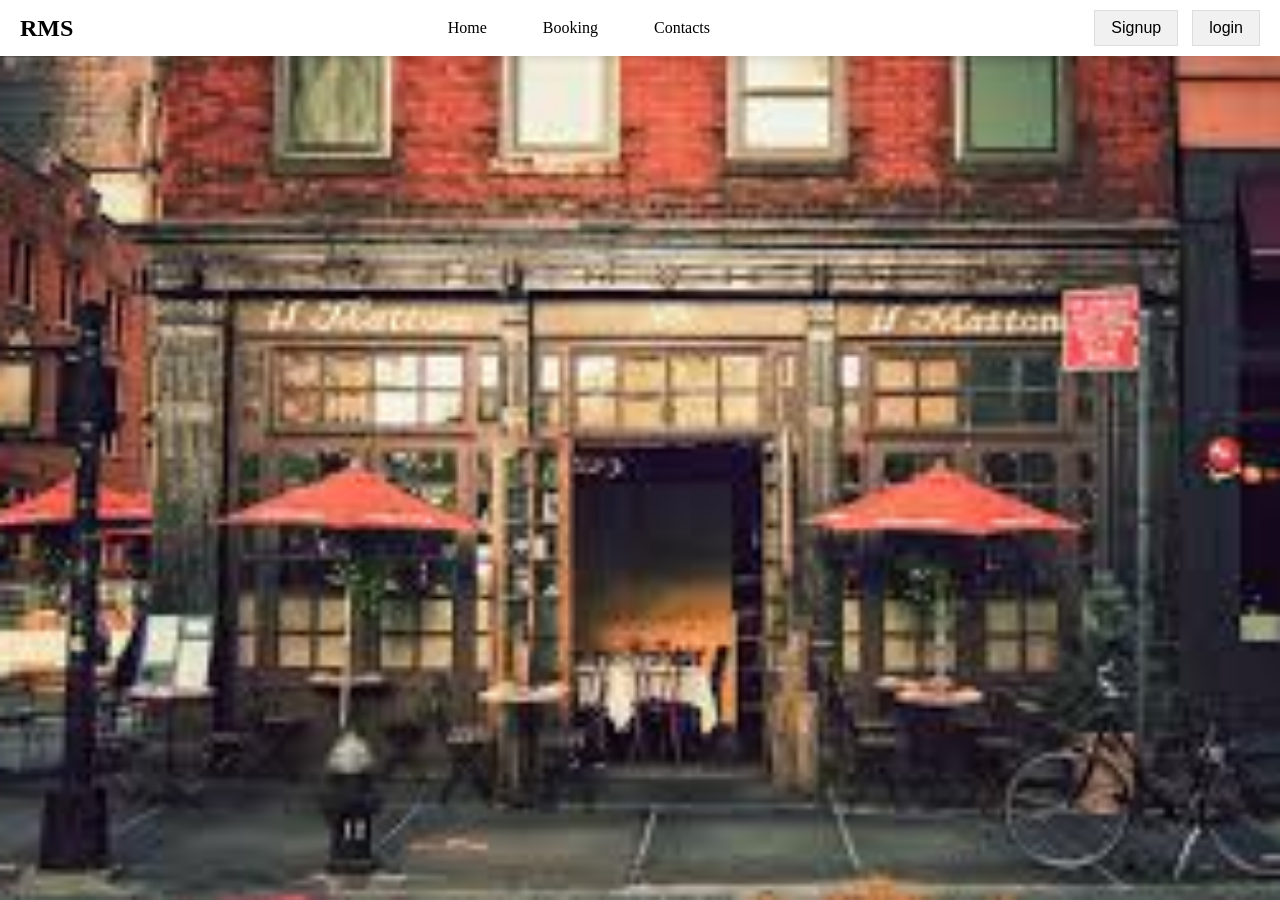
==== restaurentManagement/landing.html @ 0178c38e "initial commit" ====
<!DOCTYPE html>
<html lang="en">
<head>
    <meta charset="UTF-8">
    <meta name="viewport" content="width=device-width, initial-scale=1.0">
    <title>Document</title>
    <link rel="stylesheet" href="landing.css">
</head>
<style>
    
</style>
<body>
    <div class="nav">
        <div class="logo">RMS</div>
        <div class="navlinks">
            <ul >
                <li>Home</li>
                <li>Booking</li>
                <li>Contacts</li>
            </ul>
        </div>
        <div class="auth">
            <button>
                <a href="./signup/signup.html" style="text-decoration: none; color: black;">
                Signup
            </a>
        </button>
            <button>
            <a href="./login/login.html" style="text-decoration: none; color: black;">
                login
            </a>
            
            </button>
        </div>
    </div>



</body>
</html>
---- restaurentManagement/landing.css ----
* {
    margin: 0;
    padding: 0;
    box-sizing: border-box;
}

body {
    position: relative;
    background-image: url('./public/images.jpeg');
    background-repeat: no-repeat;
    background-size: cover;
    background-position: center;
    background-attachment: fixed;
}

body::before {
    content: "";
    position: absolute;
    top: 0;
    left: 0;
    right: 0;
    bottom: 0;
    background-color: rgba(0, 0, 0, 0.5); /* Adjust the color and opacity */
    z-index: -1; /* Keeps the overlay behind content */
}


.nav {
    display: flex;
    justify-content: space-between;
    align-items: center;
    background-color: #ffffff;
    padding: 10px 20px;
    box-shadow: 0 4px 8px rgba(0, 0, 0, 0.1);
}

.logo {
    font-size: 24px;
    font-weight: bold;
    color: #000;
    cursor: pointer;
}

.navlinks ul {
    display: flex;
    gap: 2rem;
    list-style: none;
}

.navlinks ul li {
    padding: 8px 12px;
    cursor: pointer;
    transition: background-color 0.3s;
}

.navlinks ul li:hover {
    background-color: #ddd;
}

.auth button {
    padding: 8px 16px;
    font-size: 16px;
    margin-left: 10px;
    cursor: pointer;
    border: 1px solid #ddd;
    background-color: #f1f1f1;
    color: #000;
    transition: background-color 0.3s, color 0.3s;
}

.auth button:hover {
    background-color: #007bff;
    color: #fff;
}

.Heroimage {
    display: flex;
    justify-content: center;
    padding: 20px;
}
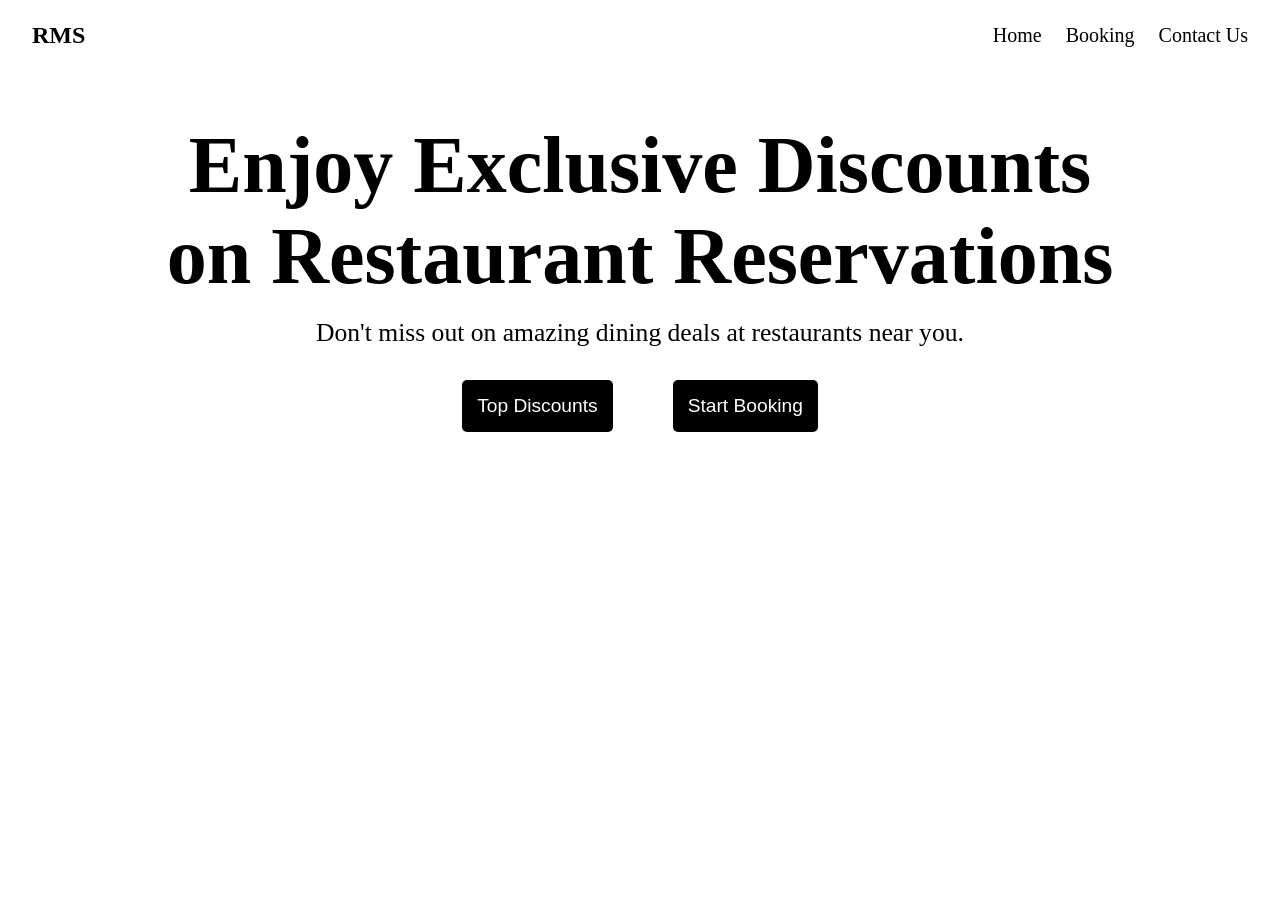
==== commit 90d1d94b: "changes to landing page" ====
--- a/restaurentManagement/landing.html
+++ b/restaurentManagement/landing.html
@@ -14,27 +14,27 @@
         <div class="logo">RMS</div>
         <div class="navlinks">
             <ul >
-                <li>Home</li>
-                <li>Booking</li>
-                <li>Contacts</li>
+                <li><a href="./landing.html">Home</a></li>
+                <li ><a href="./booking/booking.html ">Booking</a></li>
+                <li><a href="/">Contact Us</a></li>
             </ul>
-        </div>
-        <div class="auth">
-            <button>
-                <a href="./signup/signup.html" style="text-decoration: none; color: black;">
-                Signup
-            </a>
-        </button>
-            <button>
-            <a href="./login/login.html" style="text-decoration: none; color: black;">
-                login
-            </a>
-            
-            </button>
         </div>
     </div>
 
+    <div class="heroSection">
+        <div class="heroText">
+            <h1>Enjoy Exclusive Discounts <br>on Restaurant Reservations</h1>
+            <p>Don't miss out on amazing dining deals at restaurants near you.
+            <div class="buttonWrapper">
 
+
+                <button class="Bt1">Top Discounts</button>
+                <button class="Bt2">Start Booking</button>
+            </div>
+        </div>
+          
+    </div>
+   
 
 </body>
 </html>
--- a/restaurentManagement/landing.css
+++ b/restaurentManagement/landing.css
@@ -4,77 +4,107 @@
     box-sizing: border-box;
 }
 
-body {
-    position: relative;
-    background-image: url('./public/images.jpeg');
-    background-repeat: no-repeat;
-    background-size: cover;
-    background-position: center;
-    background-attachment: fixed;
-}
-
-body::before {
-    content: "";
-    position: absolute;
-    top: 0;
-    left: 0;
-    right: 0;
-    bottom: 0;
-    background-color: rgba(0, 0, 0, 0.5); /* Adjust the color and opacity */
-    z-index: -1; /* Keeps the overlay behind content */
-}
-
-
 .nav {
     display: flex;
     justify-content: space-between;
     align-items: center;
+    padding: 1rem 2rem;
     background-color: #ffffff;
-    padding: 10px 20px;
-    box-shadow: 0 4px 8px rgba(0, 0, 0, 0.1);
+    height: 70px; 
 }
 
 .logo {
-    font-size: 24px;
+    font-size: 1.5rem;
     font-weight: bold;
-    color: #000;
-    cursor: pointer;
+    color: rgb(0, 0, 0);
 }
 
+/* Adjust navlinks container */
 .navlinks ul {
+    list-style: none;
     display: flex;
-    gap: 2rem;
-    list-style: none;
+    gap: 1.5rem; /* Increase gap for better spacing */
 }
 
-.navlinks ul li {
-    padding: 8px 12px;
-    cursor: pointer;
-    transition: background-color 0.3s;
+.navlinks li {
+    color: rgb(0, 0, 0);
 }
 
-.navlinks ul li:hover {
-    background-color: #ddd;
+.auth {
+    display: flex;
+    gap: 1rem; /* Space between the signup and login buttons */
 }
 
-.auth button {
-    padding: 8px 16px;
-    font-size: 16px;
-    margin-left: 10px;
-    cursor: pointer;
-    border: 1px solid #ddd;
-    background-color: #f1f1f1;
-    color: #000;
-    transition: background-color 0.3s, color 0.3s;
+
+
+ul a {
+    text-decoration: none;
+    color: rgb(0, 0, 0);
+    font-size: 20px;
 }
 
-.auth button:hover {
-    background-color: #007bff;
-    color: #fff;
+/* Additional styling for hover effects */
+.navlinks a:hover,
+button a:hover {
+    color: #161616; /* Lighten color on hover */
 }
 
-.Heroimage {
+
+.image {
+    display: flex;
+    justify-content: center; /* Center horizontally */
+    align-items: center; /* Center vertically if there's additional space */
+    width: 100%;
+    padding-top: 1rem; /* Add some spacing below the navbar */
+}
+
+/* Centered image styling */
+.image img {
+    width: 80%; /* Adjust the width as needed (e.g., 80% of the container width) */
+    max-width: 900px; /* Set a max-width to prevent it from growing too large */
+    height: auto; /* Maintain aspect ratio */
+}
+
+
+.heroSection {
+    display: flex;
+    flex-direction: column; /* Stack content vertically */
+    align-items: center; /* Center-aligns content horizontally */
+    text-align: center; /* Center-aligns text within hero section */
+    margin-top: 50px;
+}
+
+.heroSection h1 {
+    font-size: 5rem;
+    margin-bottom: 1rem;
+}
+
+.heroSection p {
+    font-size: 1.6rem;
+    margin-bottom: 2rem; /* Adds space below paragraph */
+}
+
+.buttonWrapper {
     display: flex;
     justify-content: center;
-    padding: 20px;
+    gap: 30px; /* Space between buttons */
+    margin-top: 1rem;
 }
+
+.heroSection button {
+    padding: 15px;
+    font-size: 1.2rem;
+    cursor: pointer;
+    border-radius: 5px;
+    background-color: black;
+    color: white;
+    border: none;
+}
+.heroSection button:hover{
+    background-color: #3a3a3a;
+    color: white;
+}
+
+.Bt1 {
+    margin-right: 30px;
+}
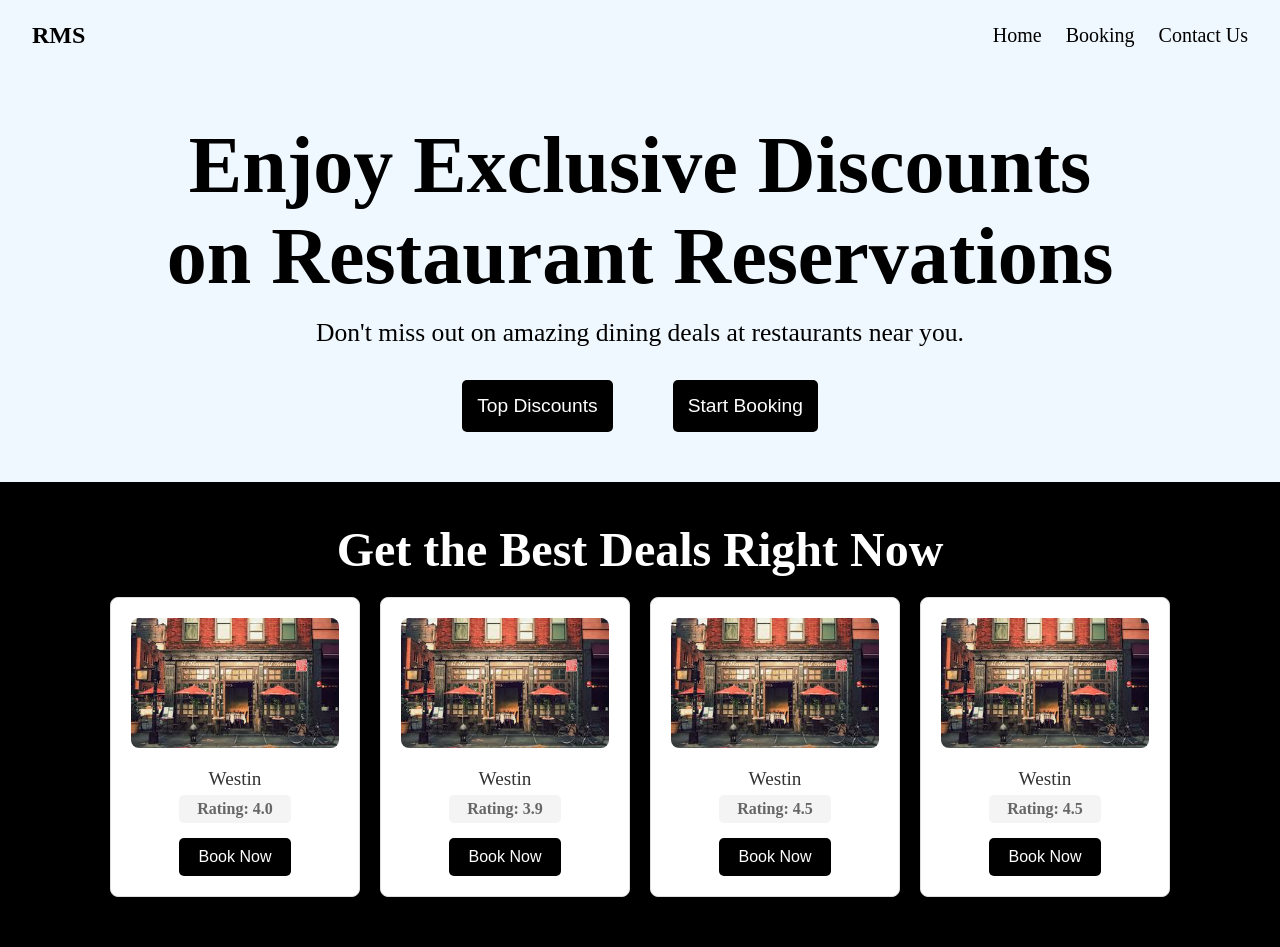
==== commit ff5c41f1: "updated landing page" ====
--- a/restaurentManagement/landing.html
+++ b/restaurentManagement/landing.html
@@ -34,6 +34,47 @@
         </div>
           
     </div>
+    
+    <div class="Section2" style="background-color: black; ">
+    <h1>Get the Best Deals Right Now</h1>
+    <div class="cardSection">
+        <div class="card">
+            <img src="public/images.jpeg" alt="img here">
+            <div class="cardContent">
+                <p>Westin</p>
+                <p class="rating">Rating: 4.0</p>
+                <button>Book Now</button>
+            </div>
+        </div>
+        <div class="card">
+            <img src="public/images.jpeg" alt="img here">
+            <div class="cardContent">
+                <p>Westin</p>
+                <p class="rating">Rating: 3.9</p>
+                <button>Book Now</button>
+            </div>
+        </div>
+        <div class="card">
+            <img src="public/images.jpeg" alt="img here">
+            <div class="cardContent">
+                <p>Westin</p>
+                <p class="rating">Rating: 4.5</p>
+                <button>Book Now</button>
+            </div>
+        </div>
+        <div class="card">
+            <img src="public/images.jpeg" alt="img here">
+            <div class="cardContent">
+                <p>Westin</p>
+                <p class="rating">Rating: 4.5</p>
+                <button>Book Now</button>
+            </div>
+        </div>
+    </div>
+</div>
+
+    
+    </div>
    
 
 </body>
--- a/restaurentManagement/landing.css
+++ b/restaurentManagement/landing.css
@@ -2,14 +2,17 @@
     margin: 0;
     padding: 0;
     box-sizing: border-box;
+
 }
-
+body {
+    background-color: aliceblue;
+}
 .nav {
     display: flex;
     justify-content: space-between;
     align-items: center;
     padding: 1rem 2rem;
-    background-color: #ffffff;
+    background-color:aliceblue;
     height: 70px; 
 }
 
@@ -19,7 +22,6 @@
     color: rgb(0, 0, 0);
 }
 
-/* Adjust navlinks container */
 .navlinks ul {
     list-style: none;
     display: flex;
@@ -32,7 +34,7 @@
 
 .auth {
     display: flex;
-    gap: 1rem; /* Space between the signup and login buttons */
+    gap: 1rem; 
 }
 
 
@@ -43,34 +45,34 @@
     font-size: 20px;
 }
 
-/* Additional styling for hover effects */
+
 .navlinks a:hover,
 button a:hover {
-    color: #161616; /* Lighten color on hover */
+    color: #161616;
 }
 
 
 .image {
     display: flex;
-    justify-content: center; /* Center horizontally */
-    align-items: center; /* Center vertically if there's additional space */
+    justify-content: center;
+    align-items: center;
     width: 100%;
-    padding-top: 1rem; /* Add some spacing below the navbar */
+    padding-top: 1rem;
 }
 
-/* Centered image styling */
+
 .image img {
-    width: 80%; /* Adjust the width as needed (e.g., 80% of the container width) */
-    max-width: 900px; /* Set a max-width to prevent it from growing too large */
-    height: auto; /* Maintain aspect ratio */
+    width: 80%; 
+    max-width: 900px; 
+    height: auto;
 }
 
 
 .heroSection {
     display: flex;
-    flex-direction: column; /* Stack content vertically */
-    align-items: center; /* Center-aligns content horizontally */
-    text-align: center; /* Center-aligns text within hero section */
+    flex-direction: column;
+    align-items: center;
+    text-align: center; 
     margin-top: 50px;
 }
 
@@ -81,13 +83,13 @@
 
 .heroSection p {
     font-size: 1.6rem;
-    margin-bottom: 2rem; /* Adds space below paragraph */
+    margin-bottom: 2rem;
 }
 
 .buttonWrapper {
     display: flex;
     justify-content: center;
-    gap: 30px; /* Space between buttons */
+    gap: 30px; 
     margin-top: 1rem;
 }
 
@@ -107,4 +109,87 @@
 
 .Bt1 {
     margin-right: 30px;
-}+}
+
+/*this is section2*/
+.Section2 {
+    display: flex;
+    flex-direction: column;
+    align-items: center;
+    margin-top: 50px;
+    padding-top: 40px;
+    padding-bottom: 50px;
+}
+
+.Section2 h1 {
+    font-size: 3rem;
+    margin-bottom: 20px;
+    text-align: center;
+    color: white;
+}
+
+.cardSection {
+    display: flex;
+    gap: 20px; /* Space between each card */
+    justify-content: center;
+    flex-wrap: wrap;
+    max-width: 1200px;
+}
+
+.card {
+    background-color: white;
+    border: 1px solid #ddd;
+    border-radius: 8px;
+    padding: 20px;
+    width: 250px;
+    display: flex;
+    flex-direction: column;
+    align-items: center;
+    box-shadow: 0 4px 8px rgba(0, 0, 0, 0.1);
+    text-align: center;
+    transition: transform 0.3s, box-shadow 0.3s; /* Adds hover effect */
+}
+
+.card:hover {
+    transform: translateY(-5px);
+    box-shadow: 0 8px 16px rgba(0, 0, 0, 0.15);
+}
+
+.card img {
+    width: 100%;
+    height: auto;
+    border-radius: 8px;
+    margin-bottom: 15px;
+}
+
+.card p {
+    font-size: 1.2rem;
+    color: #333;
+    margin: 5px 0;
+}
+
+/* Style for the rating to make it stand out */
+.card .rating {
+    font-size: 1rem;
+    font-weight: bold;
+    color: #666;
+    background-color: #f4f4f4; /* Light background to stand out */
+    padding: 5px 10px;
+    border-radius: 5px;
+    margin-bottom: 15px;
+}
+
+.card button {
+    padding: 10px 20px;
+    background-color: black;
+    color: white;
+    border: none;
+    border-radius: 5px;
+    cursor: pointer;
+    font-size: 1rem;
+    transition: background-color 0.3s;
+}
+
+.card button:hover {
+    background-color: #333;
+}
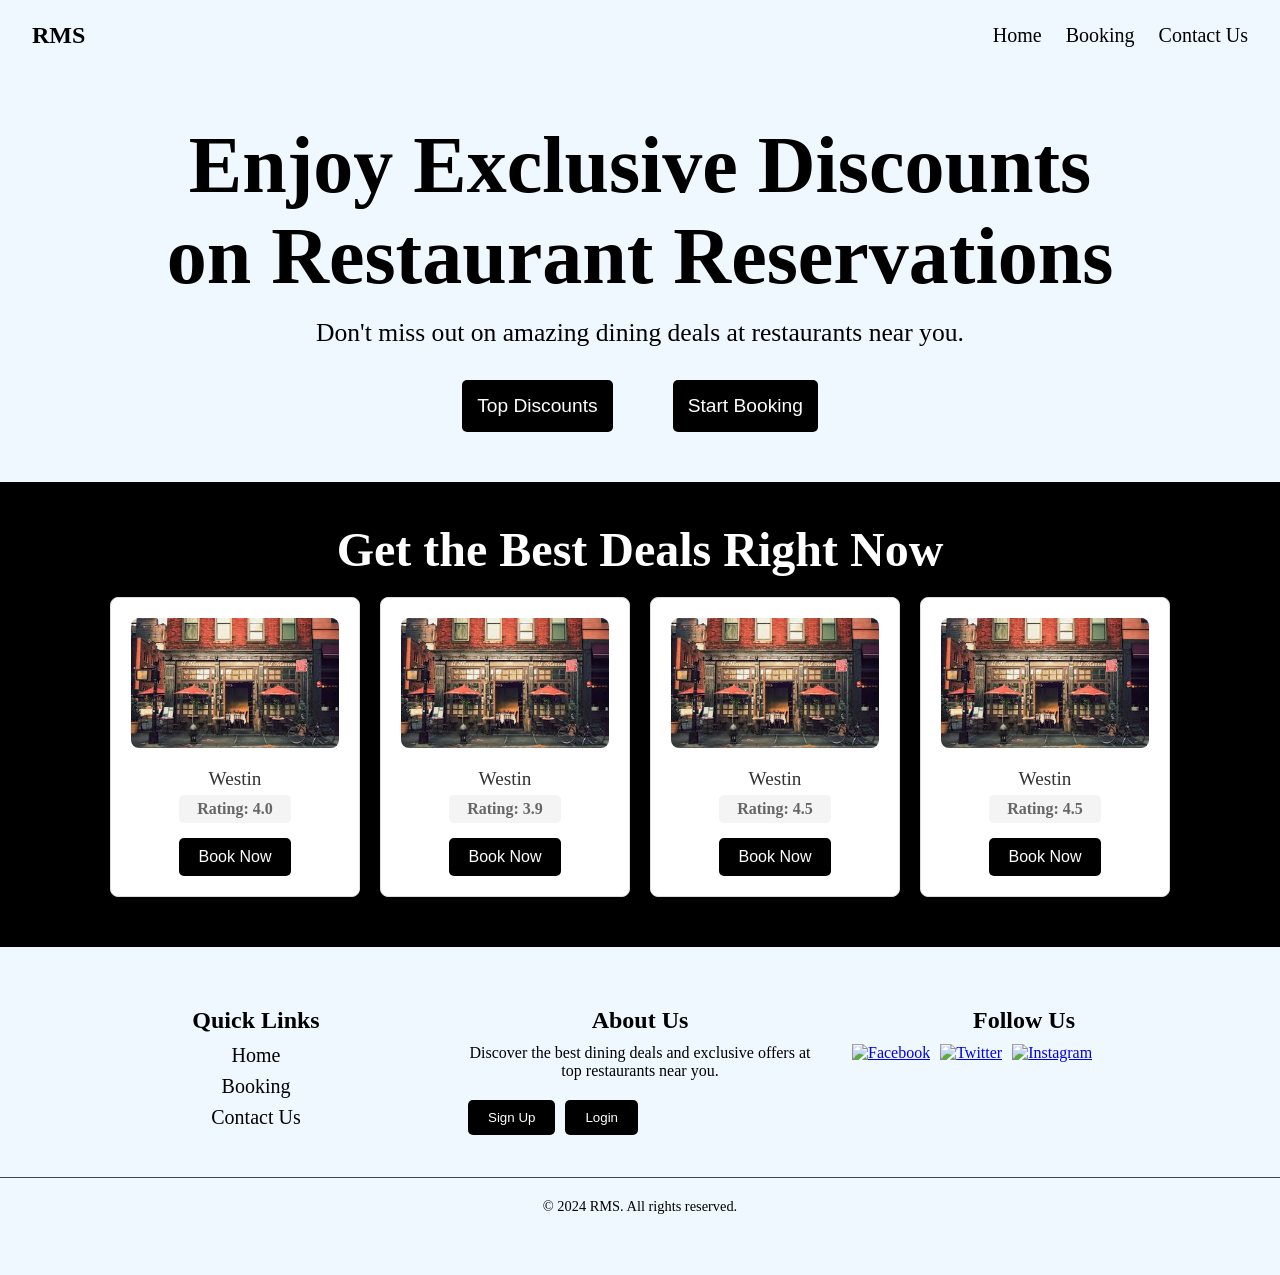
==== commit 972d43e4: "footer added" ====
--- a/restaurentManagement/landing.html
+++ b/restaurentManagement/landing.html
@@ -3,79 +3,109 @@
 <head>
     <meta charset="UTF-8">
     <meta name="viewport" content="width=device-width, initial-scale=1.0">
-    <title>Document</title>
+    <title>Restaurant Reservation Discounts</title>
     <link rel="stylesheet" href="landing.css">
 </head>
-<style>
-    
-</style>
 <body>
+
+    <!-- Navbar Section -->
     <div class="nav">
         <div class="logo">RMS</div>
         <div class="navlinks">
-            <ul >
+            <ul>
                 <li><a href="./landing.html">Home</a></li>
-                <li ><a href="./booking/booking.html ">Booking</a></li>
+                <li><a href="./booking/booking.html">Booking</a></li>
                 <li><a href="/">Contact Us</a></li>
             </ul>
         </div>
     </div>
 
+    <!-- Hero Section -->
     <div class="heroSection">
         <div class="heroText">
             <h1>Enjoy Exclusive Discounts <br>on Restaurant Reservations</h1>
-            <p>Don't miss out on amazing dining deals at restaurants near you.
+            <p>Don't miss out on amazing dining deals at restaurants near you.</p>
             <div class="buttonWrapper">
-
-
                 <button class="Bt1">Top Discounts</button>
                 <button class="Bt2">Start Booking</button>
             </div>
         </div>
-          
     </div>
-    
-    <div class="Section2" style="background-color: black; ">
-    <h1>Get the Best Deals Right Now</h1>
-    <div class="cardSection">
-        <div class="card">
-            <img src="public/images.jpeg" alt="img here">
-            <div class="cardContent">
-                <p>Westin</p>
-                <p class="rating">Rating: 4.0</p>
-                <button>Book Now</button>
+
+    <!-- Deals Section -->
+    <div class="Section2" style="background-color: black;">
+        <h1>Get the Best Deals Right Now</h1>
+        <div class="cardSection">
+            <div class="card">
+                <img src="public/images.jpeg" alt="Westin Image">
+                <div class="cardContent">
+                    <p>Westin</p>
+                    <p class="rating">Rating: 4.0</p>
+                    <button>Book Now</button>
+                </div>
             </div>
-        </div>
-        <div class="card">
-            <img src="public/images.jpeg" alt="img here">
-            <div class="cardContent">
-                <p>Westin</p>
-                <p class="rating">Rating: 3.9</p>
-                <button>Book Now</button>
+            <div class="card">
+                <img src="public/images.jpeg" alt="Westin Image">
+                <div class="cardContent">
+                    <p>Westin</p>
+                    <p class="rating">Rating: 3.9</p>
+                    <button>Book Now</button>
+                </div>
             </div>
-        </div>
-        <div class="card">
-            <img src="public/images.jpeg" alt="img here">
-            <div class="cardContent">
-                <p>Westin</p>
-                <p class="rating">Rating: 4.5</p>
-                <button>Book Now</button>
+            <div class="card">
+                <img src="public/images.jpeg" alt="Westin Image">
+                <div class="cardContent">
+                    <p>Westin</p>
+                    <p class="rating">Rating: 4.5</p>
+                    <button>Book Now</button>
+                </div>
             </div>
-        </div>
-        <div class="card">
-            <img src="public/images.jpeg" alt="img here">
-            <div class="cardContent">
-                <p>Westin</p>
-                <p class="rating">Rating: 4.5</p>
-                <button>Book Now</button>
+            <div class="card">
+                <img src="public/images.jpeg" alt="Westin Image">
+                <div class="cardContent">
+                    <p>Westin</p>
+                    <p class="rating">Rating: 4.5</p>
+                    <button>Book Now</button>
+                </div>
             </div>
         </div>
     </div>
-</div>
+<!-- Footer Section -->
+<!-- Footer Section -->
+<footer class="footer">
+    <div class="footerContent">
+        <div class="footerLinks">
+            <h3>Quick Links</h3>
+            <ul>
+                <li><a href="./landing.html">Home</a></li>
+                <li><a href="./booking/booking.html">Booking</a></li>
+                <li><a href="/">Contact Us</a></li>
+            </ul>
+        </div>
 
-    
+        <div class="footerDetails">
+            <h3>About Us</h3>
+            <p>Discover the best dining deals and exclusive offers at top restaurants near you.</p>
+            <div class="authButtons">
+                <button class="signup">Sign Up</button>
+                <button class="login">Login</button>
+            </div>
+        </div>
+
+        <div class="footerSocial">
+            <h3>Follow Us</h3>
+            <div class="socialIcons">
+                <a href="#"><img src="public/facebook-icon.png" alt="Facebook"></a>
+                <a href="#"><img src="public/twitter-icon.png" alt="Twitter"></a>
+                <a href="#"><img src="public/instagram-icon.png" alt="Instagram"></a>
+            </div>
+        </div>
     </div>
-   
+    <div class="footerBottom">
+        <p>&copy; 2024 RMS. All rights reserved.</p>
+    </div>
+</footer>
+
 
 </body>
-</html>+</html>
--- a/restaurentManagement/landing.css
+++ b/restaurentManagement/landing.css
@@ -193,3 +193,99 @@
 .card button:hover {
     background-color: #333;
 }
+
+.footer {
+    background-color:aliceblue;
+    color: #000000;
+    padding: 40px 0;
+    text-align: center;
+    display: flex;
+    flex-direction: column;
+    align-items: center;
+}
+
+.footerContent {
+    display: flex;
+    flex-wrap: wrap;
+    justify-content: space-around;
+    width: 90%;
+    max-width: 1200px;
+    margin-bottom: 20px;
+}
+
+.footerLinks, .footerDetails, .footerSocial {
+    margin: 20px;
+    flex: 1 1 250px;
+}
+
+.footer h3 {
+    font-size: 1.5rem;
+    margin-bottom: 10px;
+    color: #000000;
+}
+
+.footerLinks ul {
+    list-style: none;
+    padding: 0;
+}
+
+.footerLinks ul li {
+    margin: 8px 0;
+}
+
+.footerLinks ul li a {
+    color: #000000;
+    text-decoration: none;
+    transition: color 0.3s;
+}
+
+.footerLinks ul li a:hover {
+    color: #000000;
+}
+
+.footerDetails p {
+    font-size: 1rem;
+    margin-bottom: 20px;
+    color: #000000;
+}
+
+.authButtons {
+    display: flex;
+    gap: 10px;
+}
+
+.authButtons button {
+    padding: 10px 20px;
+    background-color: black;
+    color: white;
+    border: none;
+    border-radius: 5px;
+    cursor: pointer;
+    transition: background-color 0.3s;
+}
+
+.authButtons button:hover {
+    background-color: #444;
+}
+
+.footerSocial .socialIcons {
+    display: flex;
+    gap: 10px;
+}
+
+.footerSocial .socialIcons img {
+    width: 30px;
+    height: 30px;
+    transition: transform 0.3s;
+}
+
+.footerSocial .socialIcons img:hover {
+    transform: scale(1.1);
+}
+
+.footerBottom {
+    border-top: 1px solid #444;
+    padding: 20px;
+    width: 100%;
+    font-size: 0.9rem;
+}
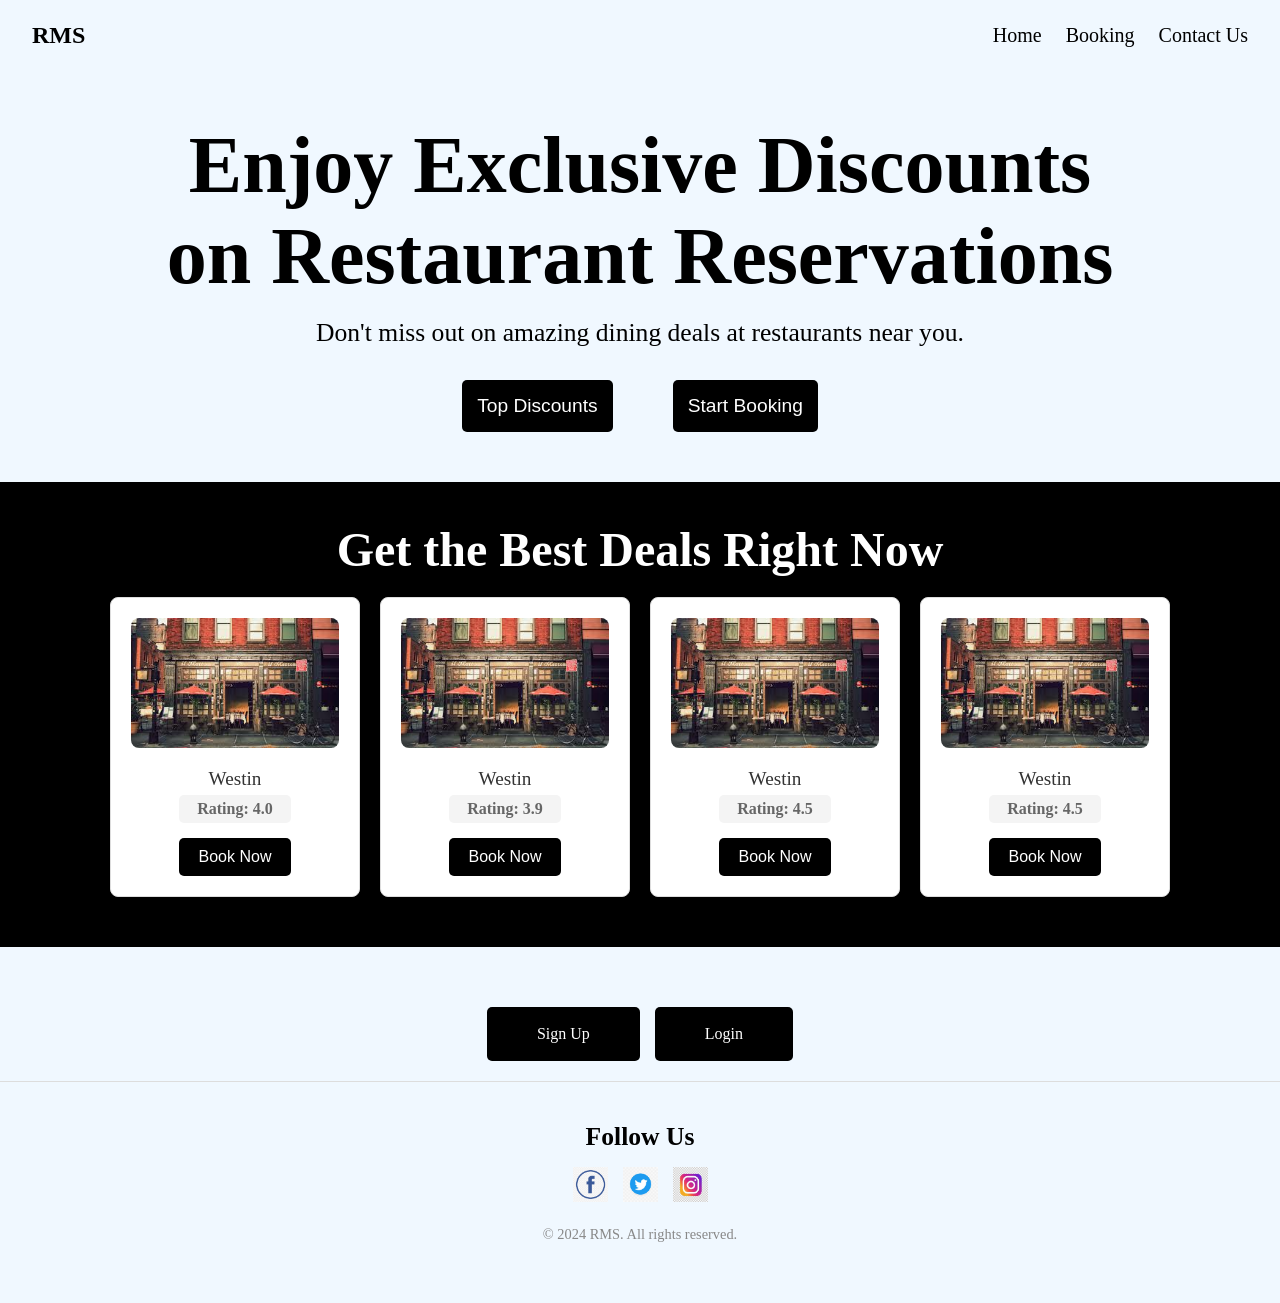
==== commit e7cd2101: "changes to landing page formatted footer" ====
--- a/restaurentManagement/landing.html
+++ b/restaurentManagement/landing.html
@@ -74,38 +74,34 @@
 <!-- Footer Section -->
 <footer class="footer">
     <div class="footerContent">
-        <div class="footerLinks">
-            <h3>Quick Links</h3>
-            <ul>
-                <li><a href="./landing.html">Home</a></li>
-                <li><a href="./booking/booking.html">Booking</a></li>
-                <li><a href="/">Contact Us</a></li>
-            </ul>
-        </div>
-
+        <!-- About Section -->
         <div class="footerDetails">
-            <h3>About Us</h3>
-            <p>Discover the best dining deals and exclusive offers at top restaurants near you.</p>
+            
             <div class="authButtons">
-                <button class="signup">Sign Up</button>
-                <button class="login">Login</button>
+                <a href="./signup/signup.html" class="signup">Sign Up</a>
+                <a href="./login/login.html" class="login">Login</a>
             </div>
         </div>
 
+        <!-- Social Media Section -->
+        
+    </div>
+
+    <!-- Bottom Section -->
+    <div class="footerBottom">
         <div class="footerSocial">
             <h3>Follow Us</h3>
             <div class="socialIcons">
-                <a href="#"><img src="public/facebook-icon.png" alt="Facebook"></a>
-                <a href="#"><img src="public/twitter-icon.png" alt="Twitter"></a>
-                <a href="#"><img src="public/instagram-icon.png" alt="Instagram"></a>
+                <a href="#"><img src="public/landingImages/fb.png" alt="Facebook"></a>
+                <a href="#"><img src="public/landingImages/twitter.jpeg" alt="Twitter"></a>
+                <a href="#"><img src="public/landingImages/ig.jpeg" alt="Instagram"></a>
             </div>
-        </div>
-    </div>
-    <div class="footerBottom">
+        </div> 
         <p>&copy; 2024 RMS. All rights reserved.</p>
     </div>
 </footer>
 
 
+
 </body>
 </html>
--- a/restaurentManagement/landing.css
+++ b/restaurentManagement/landing.css
@@ -193,9 +193,9 @@
 .card button:hover {
     background-color: #333;
 }
-
+/* Footer Styles */
 .footer {
-    background-color:aliceblue;
+    background-color: aliceblue;
     color: #000000;
     padding: 40px 0;
     text-align: center;
@@ -204,88 +204,71 @@
     align-items: center;
 }
 
-.footerContent {
-    display: flex;
-    flex-wrap: wrap;
-    justify-content: space-around;
-    width: 90%;
-    max-width: 1200px;
+
+
+.footerDetails, .footerSocial {
+    margin: 20px;
+    flex: 1 1 300px;
+}
+
+.footer h3 {
+    font-size: 1.6rem;
+    margin-bottom: 15px;
+    color: #000000;
+}
+
+.footerDetails p {
+    font-size: 1rem;
     margin-bottom: 20px;
-}
-
-.footerLinks, .footerDetails, .footerSocial {
-    margin: 20px;
-    flex: 1 1 250px;
-}
-
-.footer h3 {
-    font-size: 1.5rem;
-    margin-bottom: 10px;
-    color: #000000;
-}
-
-.footerLinks ul {
-    list-style: none;
-    padding: 0;
-}
-
-.footerLinks ul li {
-    margin: 8px 0;
-}
-
-.footerLinks ul li a {
-    color: #000000;
+    color: #555;
+    line-height: 1.6;
+}
+
+/* Auth Buttons */
+.authButtons {
+    display: flex;
+    gap: 15px;
+}
+
+.authButtons a {
+    padding: 18px 50px;
+    background-color: #000000;
+    color: #ffffff;
     text-decoration: none;
-    transition: color 0.3s;
-}
-
-.footerLinks ul li a:hover {
-    color: #000000;
-}
-
-.footerDetails p {
-    font-size: 1rem;
-    margin-bottom: 20px;
-    color: #000000;
-}
-
-.authButtons {
-    display: flex;
-    gap: 10px;
-}
-
-.authButtons button {
-    padding: 10px 20px;
-    background-color: black;
-    color: white;
-    border: none;
-    border-radius: 5px;
-    cursor: pointer;
-    transition: background-color 0.3s;
-}
-
-.authButtons button:hover {
-    background-color: #444;
-}
-
+    border-radius: 5px;
+    font-size: 1rem;
+    transition: background-color 0.3s, transform 0.2s;
+    text-align: center;
+}
+
+.authButtons a:hover {
+    background-color: #444444;
+    transform: translateY(-2px);
+}
+
+/* Social Media Icons */
 .footerSocial .socialIcons {
     display: flex;
-    gap: 10px;
+    gap: 15px;
+    justify-content: center;
 }
 
 .footerSocial .socialIcons img {
-    width: 30px;
-    height: 30px;
-    transition: transform 0.3s;
+    width: 35px;
+    height: 35px;
+    transition: transform 0.3s, filter 0.3s;
 }
 
 .footerSocial .socialIcons img:hover {
-    transform: scale(1.1);
-}
-
+    transform: scale(1.15);
+    filter: brightness(1.2);
+}
+
+/* Footer Bottom Section */
 .footerBottom {
-    border-top: 1px solid #444;
+    border-top: 1px solid #dddddd;
     padding: 20px;
     width: 100%;
     font-size: 0.9rem;
-}
+    color: #888888;
+}
